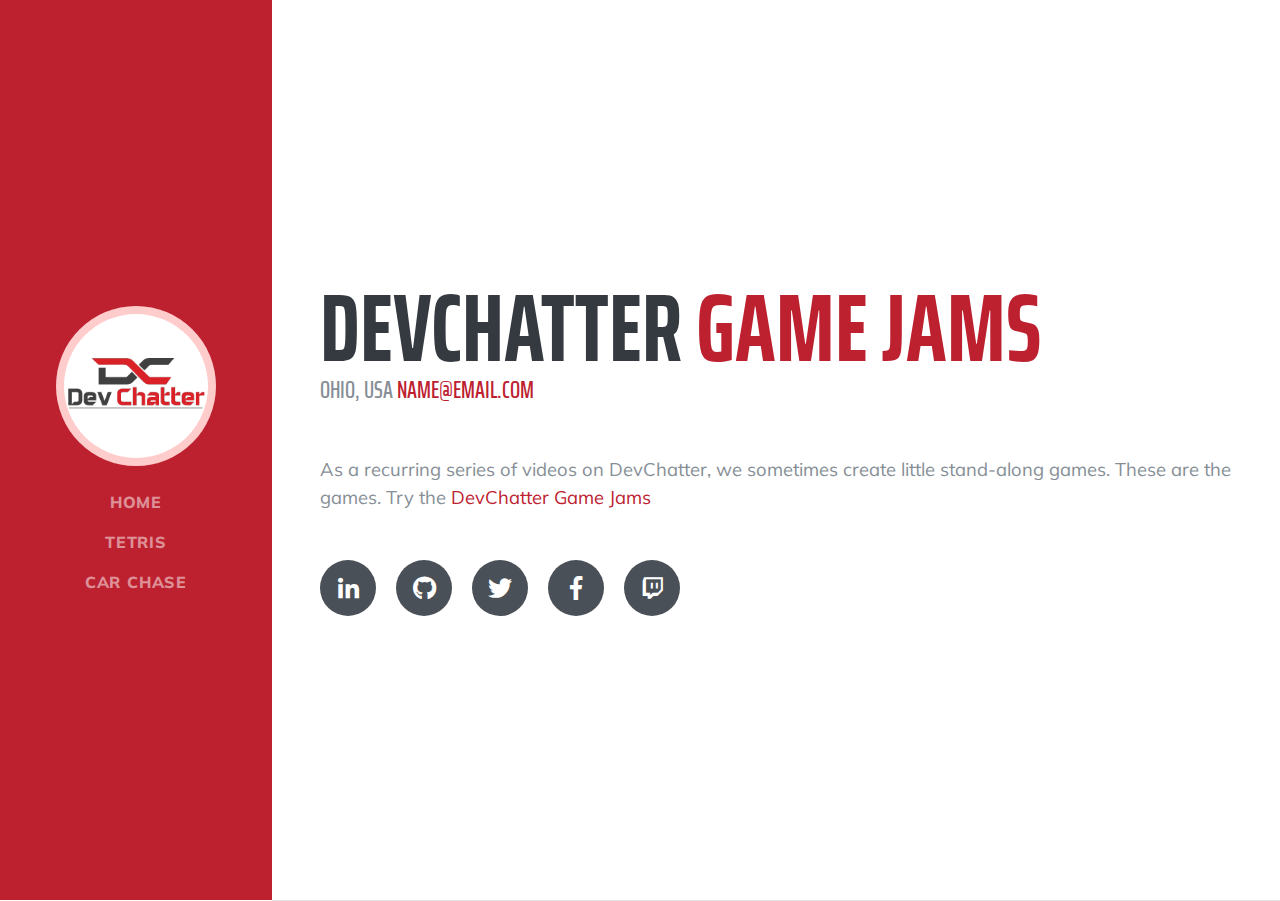
==== index.html @ b81122e3 "Added Theme" ====
<html lang="en">
<head>
    <meta charset="utf-8">
    <meta name="viewport" content="width=device-width, initial-scale=1, shrink-to-fit=no">
    <meta name="description" content="">
    <meta name="author" content="">
    <title>DevChatter - GameJams</title>
    <!-- Bootstrap core CSS -->
    <link href="startbootstrap/vendor/bootstrap/css/bootstrap.min.css" rel="stylesheet">
    <!-- Custom fonts for this template -->
    <link href="https://fonts.googleapis.com/css?family=Saira+Extra+Condensed:500,700" rel="stylesheet">
    <link href="https://fonts.googleapis.com/css?family=Muli:400,400i,800,800i" rel="stylesheet">
    <link href="startbootstrap/vendor/fontawesome-free/css/all.min.css" rel="stylesheet">
    <!-- Custom styles for this template -->
    <link href="startbootstrap/css/resume.css" rel="stylesheet">
   
    <style>
    .fa, .fab, .fal, .far, .fas {
    
        line-height: 3.5rem;
}
    </style>
</head>
<body id="page-top">
    <nav class="navbar navbar-expand-lg navbar-dark bg-primary fixed-top" id="sideNav">
        <a class="navbar-brand js-scroll-trigger" href="#page-top">
            <span class="d-block d-lg-none">Game Jams</span>
            <span class="d-none d-lg-block">
                <img class="img-fluid img-profile rounded-circle mx-auto mb-2" src="./startbootstrap/img/devchatterlogo.png" alt="">
            </span>
        </a>
        <button class="navbar-toggler" type="button" data-toggle="collapse" data-target="#navbarSupportedContent" aria-controls="navbarSupportedContent" aria-expanded="false" aria-label="Toggle navigation">
            <span class="navbar-toggler-icon"></span>
        </button>
        <div class="collapse navbar-collapse" id="navbarSupportedContent">
            <ul class="navbar-nav">

                <li class="nav-item">
                    <a class="nav-link js-scroll-trigger" href="#">Home</a>
                </li>
                <li class="nav-item">
                    <a class="nav-link js-scroll-trigger" href="tetris/index.html">Tetris</a>
                </li>
                <li class="nav-item">
                    <a class="nav-link js-scroll-trigger" href="car-chase/index.html">Car Chase</a>
                </li>
            </ul>
        </div>
    </nav>
    <div class="container-fluid p-0">
        <section class="resume-section p-3 p-lg-5 d-flex d-column" id="about">
            <div class="my-auto">
                <h1 class="mb-0">
                    DevChatter 
                    <span class="text-primary">Game Jams</span>
                </h1>
                <div class="subheading mb-5">
                    Ohio, USA
                    <a href="mailto:#">name@email.com</a>
                </div>
                <p class="lead mb-5">As a recurring series of videos on DevChatter, we sometimes create little stand-along games. These are the games.
                    Try the  <a href="https://devchatter.github.io/GameJams/">DevChatter Game Jams</a></p>
                <div class="social-icons">
                    <a href="#">
                        <i class="fab fa-linkedin-in"></i>
                    </a>
                    <a href="https://github.com/DevChatter">
                        <i class="fab fa-github"></i>
                    </a>
                    <a href="#">
                        <i class="fab fa-twitter"></i>
                    </a>
                    <a href="#">
                        <i class="fab fa-facebook-f"></i>
                    </a>
                    <a href="https://www.twitch.tv/devchatter">
                        <i class="fab fa-twitch"></i>
                    </a>
                </div>
            </div>
        </section>
        <hr class="m-0">
       
    </div>
    <!-- Bootstrap core JavaScript -->
    <script src="startbootstrap/vendor/jquery/jquery.min.js"></script>
    <script src="startbootstrap/vendor/bootstrap/js/bootstrap.bundle.min.js"></script>
    <!-- Plugin JavaScript -->
    <script src="startbootstrap/vendor/jquery-easing/jquery.easing.min.js"></script>
    <!-- Custom scripts for this template -->
    <script src="startbootstrap/js/resume.min.js"></script>
  
    </script>
    <script>
        
    </script>
</body>
</html>
---- startbootstrap/vendor/fontawesome-free/css/all.min.css ----
/*!
 * Font Awesome Free 5.3.1 by @fontawesome - https://fontawesome.com
 * License - https://fontawesome.com/license/free (Icons: CC BY 4.0, Fonts: SIL OFL 1.1, Code: MIT License)
 */
.fa,.fab,.fal,.far,.fas{-moz-osx-font-smoothing:grayscale;-webkit-font-smoothing:antialiased;display:inline-block;font-style:normal;font-variant:normal;text-rendering:auto;line-height:1}.fa-lg{font-size:1.33333em;line-height:.75em;vertical-align:-.0667em}.fa-xs{font-size:.75em}.fa-sm{font-size:.875em}.fa-1x{font-size:1em}.fa-2x{font-size:2em}.fa-3x{font-size:3em}.fa-4x{font-size:4em}.fa-5x{font-size:5em}.fa-6x{font-size:6em}.fa-7x{font-size:7em}.fa-8x{font-size:8em}.fa-9x{font-size:9em}.fa-10x{font-size:10em}.fa-fw{text-align:center;width:1.25em}.fa-ul{list-style-type:none;margin-left:2.5em;padding-left:0}.fa-ul>li{position:relative}.fa-li{left:-2em;position:absolute;text-align:center;width:2em;line-height:inherit}.fa-border{border:.08em solid #eee;border-radius:.1em;padding:.2em .25em .15em}.fa-pull-left{float:left}.fa-pull-right{float:right}.fa.fa-pull-left,.fab.fa-pull-left,.fal.fa-pull-left,.far.fa-pull-left,.fas.fa-pull-left{margin-right:.3em}.fa.fa-pull-right,.fab.fa-pull-right,.fal.fa-pull-right,.far.fa-pull-right,.fas.fa-pull-right{margin-left:.3em}.fa-spin{animation:fa-spin 2s infinite linear}.fa-pulse{animation:fa-spin 1s infinite steps(8)}@keyframes fa-spin{0%{transform:rotate(0deg)}to{transform:rotate(1turn)}}.fa-rotate-90{-ms-filter:"progid:DXImageTransform.Microsoft.BasicImage(rotation=1)";transform:rotate(90deg)}.fa-rotate-180{-ms-filter:"progid:DXImageTransform.Microsoft.BasicImage(rotation=2)";transform:rotate(180deg)}.fa-rotate-270{-ms-filter:"progid:DXImageTransform.Microsoft.BasicImage(rotation=3)";transform:rotate(270deg)}.fa-flip-horizontal{-ms-filter:"progid:DXImageTransform.Microsoft.BasicImage(rotation=0, mirror=1)";transform:scaleX(-1)}.fa-flip-vertical{transform:scaleY(-1)}.fa-flip-horizontal.fa-flip-vertical,.fa-flip-vertical{-ms-filter:"progid:DXImageTransform.Microsoft.BasicImage(rotation=2, mirror=1)"}.fa-flip-horizontal.fa-flip-vertical{transform:scale(-1)}:root .fa-flip-horizontal,:root .fa-flip-vertical,:root .fa-rotate-90,:root .fa-rotate-180,:root .fa-rotate-270{-webkit-filter:none;filter:none}.fa-stack{display:inline-block;height:2em;line-height:2em;position:relative;vertical-align:middle;width:2em}.fa-stack-1x,.fa-stack-2x{left:0;position:absolute;text-align:center;width:100%}.fa-stack-1x{line-height:inherit}.fa-stack-2x{font-size:2em}.fa-inverse{color:#fff}.fa-500px:before{content:"\f26e"}.fa-accessible-icon:before{content:"\f368"}.fa-accusoft:before{content:"\f369"}.fa-ad:before{content:"\f641"}.fa-address-book:before{content:"\f2b9"}.fa-address-card:before{content:"\f2bb"}.fa-adjust:before{content:"\f042"}.fa-adn:before{content:"\f170"}.fa-adversal:before{content:"\f36a"}.fa-affiliatetheme:before{content:"\f36b"}.fa-air-freshener:before{content:"\f5d0"}.fa-algolia:before{content:"\f36c"}.fa-align-center:before{content:"\f037"}.fa-align-justify:before{content:"\f039"}.fa-align-left:before{content:"\f036"}.fa-align-right:before{content:"\f038"}.fa-alipay:before{content:"\f642"}.fa-allergies:before{content:"\f461"}.fa-amazon:before{content:"\f270"}.fa-amazon-pay:before{content:"\f42c"}.fa-ambulance:before{content:"\f0f9"}.fa-american-sign-language-interpreting:before{content:"\f2a3"}.fa-amilia:before{content:"\f36d"}.fa-anchor:before{content:"\f13d"}.fa-android:before{content:"\f17b"}.fa-angellist:before{content:"\f209"}.fa-angle-double-down:before{content:"\f103"}.fa-angle-double-left:before{content:"\f100"}.fa-angle-double-right:before{content:"\f101"}.fa-angle-double-up:before{content:"\f102"}.fa-angle-down:before{content:"\f107"}.fa-angle-left:before{content:"\f104"}.fa-angle-right:before{content:"\f105"}.fa-angle-up:before{content:"\f106"}.fa-angry:before{content:"\f556"}.fa-angrycreative:before{content:"\f36e"}.fa-angular:before{content:"\f420"}.fa-ankh:before{content:"\f644"}.fa-app-store:before{content:"\f36f"}.fa-app-store-ios:before{content:"\f370"}.fa-apper:before{content:"\f371"}.fa-apple:before{content:"\f179"}.fa-apple-alt:before{content:"\f5d1"}.fa-apple-pay:before{content:"\f415"}.fa-archive:before{content:"\f187"}.fa-archway:before{content:"\f557"}.fa-arrow-alt-circle-down:before{content:"\f358"}.fa-arrow-alt-circle-left:before{content:"\f359"}.fa-arrow-alt-circle-right:before{content:"\f35a"}.fa-arrow-alt-circle-up:before{content:"\f35b"}.fa-arrow-circle-down:before{content:"\f0ab"}.fa-arrow-circle-left:before{content:"\f0a8"}.fa-arrow-circle-right:before{content:"\f0a9"}.fa-arrow-circle-up:before{content:"\f0aa"}.fa-arrow-down:before{content:"\f063"}.fa-arrow-left:before{content:"\f060"}.fa-arrow-right:before{content:"\f061"}.fa-arrow-up:before{content:"\f062"}.fa-arrows-alt:before{content:"\f0b2"}.fa-arrows-alt-h:before{content:"\f337"}.fa-arrows-alt-v:before{content:"\f338"}.fa-assistive-listening-systems:before{content:"\f2a2"}.fa-asterisk:before{content:"\f069"}.fa-asymmetrik:before{content:"\f372"}.fa-at:before{content:"\f1fa"}.fa-atlas:before{content:"\f558"}.fa-atom:before{content:"\f5d2"}.fa-audible:before{content:"\f373"}.fa-audio-description:before{content:"\f29e"}.fa-autoprefixer:before{content:"\f41c"}.fa-avianex:before{content:"\f374"}.fa-aviato:before{content:"\f421"}.fa-award:before{content:"\f559"}.fa-aws:before{content:"\f375"}.fa-backspace:before{content:"\f55a"}.fa-backward:before{content:"\f04a"}.fa-balance-scale:before{content:"\f24e"}.fa-ban:before{content:"\f05e"}.fa-band-aid:before{content:"\f462"}.fa-bandcamp:before{content:"\f2d5"}.fa-barcode:before{content:"\f02a"}.fa-bars:before{content:"\f0c9"}.fa-baseball-ball:before{content:"\f433"}.fa-basketball-ball:before{content:"\f434"}.fa-bath:before{content:"\f2cd"}.fa-battery-empty:before{content:"\f244"}.fa-battery-full:before{content:"\f240"}.fa-battery-half:before{content:"\f242"}.fa-battery-quarter:before{content:"\f243"}.fa-battery-three-quarters:before{content:"\f241"}.fa-bed:before{content:"\f236"}.fa-beer:before{content:"\f0fc"}.fa-behance:before{content:"\f1b4"}.fa-behance-square:before{content:"\f1b5"}.fa-bell:before{content:"\f0f3"}.fa-bell-slash:before{content:"\f1f6"}.fa-bezier-curve:before{content:"\f55b"}.fa-bible:before{content:"\f647"}.fa-bicycle:before{content:"\f206"}.fa-bimobject:before{content:"\f378"}.fa-binoculars:before{content:"\f1e5"}.fa-birthday-cake:before{content:"\f1fd"}.fa-bitbucket:before{content:"\f171"}.fa-bitcoin:before{content:"\f379"}.fa-bity:before{content:"\f37a"}.fa-black-tie:before{content:"\f27e"}.fa-blackberry:before{content:"\f37b"}.fa-blender:before{content:"\f517"}.fa-blind:before{content:"\f29d"}.fa-blogger:before{content:"\f37c"}.fa-blogger-b:before{content:"\f37d"}.fa-bluetooth:before{content:"\f293"}.fa-bluetooth-b:before{content:"\f294"}.fa-bold:before{content:"\f032"}.fa-bolt:before{content:"\f0e7"}.fa-bomb:before{content:"\f1e2"}.fa-bone:before{content:"\f5d7"}.fa-bong:before{content:"\f55c"}.fa-book:before{content:"\f02d"}.fa-book-open:before{content:"\f518"}.fa-book-reader:before{content:"\f5da"}.fa-bookmark:before{content:"\f02e"}.fa-bowling-ball:before{content:"\f436"}.fa-box:before{content:"\f466"}.fa-box-open:before{content:"\f49e"}.fa-boxes:before{content:"\f468"}.fa-braille:before{content:"\f2a1"}.fa-brain:before{content:"\f5dc"}.fa-briefcase:before{content:"\f0b1"}.fa-briefcase-medical:before{content:"\f469"}.fa-broadcast-tower:before{content:"\f519"}.fa-broom:before{content:"\f51a"}.fa-brush:before{content:"\f55d"}.fa-btc:before{content:"\f15a"}.fa-bug:before{content:"\f188"}.fa-building:before{content:"\f1ad"}.fa-bullhorn:before{content:"\f0a1"}.fa-bullseye:before{content:"\f140"}.fa-burn:before{content:"\f46a"}.fa-buromobelexperte:before{content:"\f37f"}.fa-bus:before{content:"\f207"}.fa-bus-alt:before{content:"\f55e"}.fa-business-time:before{content:"\f64a"}.fa-buysellads:before{content:"\f20d"}.fa-calculator:before{content:"\f1ec"}.fa-calendar:before{content:"\f133"}.fa-calendar-alt:before{content:"\f073"}.fa-calendar-check:before{content:"\f274"}.fa-calendar-minus:before{content:"\f272"}.fa-calendar-plus:before{content:"\f271"}.fa-calendar-times:before{content:"\f273"}.fa-camera:before{content:"\f030"}.fa-camera-retro:before{content:"\f083"}.fa-cannabis:before{content:"\f55f"}.fa-capsules:before{content:"\f46b"}.fa-car:before{content:"\f1b9"}.fa-car-alt:before{content:"\f5de"}.fa-car-battery:before{content:"\f5df"}.fa-car-crash:before{content:"\f5e1"}.fa-car-side:before{content:"\f5e4"}.fa-caret-down:before{content:"\f0d7"}.fa-caret-left:before{content:"\f0d9"}.fa-caret-right:before{content:"\f0da"}.fa-caret-square-down:before{content:"\f150"}.fa-caret-square-left:before{content:"\f191"}.fa-caret-square-right:before{content:"\f152"}.fa-caret-square-up:before{content:"\f151"}.fa-caret-up:before{content:"\f0d8"}.fa-cart-arrow-down:before{content:"\f218"}.fa-cart-plus:before{content:"\f217"}.fa-cc-amazon-pay:before{content:"\f42d"}.fa-cc-amex:before{content:"\f1f3"}.fa-cc-apple-pay:before{content:"\f416"}.fa-cc-diners-club:before{content:"\f24c"}.fa-cc-discover:before{content:"\f1f2"}.fa-cc-jcb:before{content:"\f24b"}.fa-cc-mastercard:before{content:"\f1f1"}.fa-cc-paypal:before{content:"\f1f4"}.fa-cc-stripe:before{content:"\f1f5"}.fa-cc-visa:before{content:"\f1f0"}.fa-centercode:before{content:"\f380"}.fa-certificate:before{content:"\f0a3"}.fa-chalkboard:before{content:"\f51b"}.fa-chalkboard-teacher:before{content:"\f51c"}.fa-charging-station:before{content:"\f5e7"}.fa-chart-area:before{content:"\f1fe"}.fa-chart-bar:before{content:"\f080"}.fa-chart-line:before{content:"\f201"}.fa-chart-pie:before{content:"\f200"}.fa-check:before{content:"\f00c"}.fa-check-circle:before{content:"\f058"}.fa-check-double:before{content:"\f560"}.fa-check-square:before{content:"\f14a"}.fa-chess:before{content:"\f439"}.fa-chess-bishop:before{content:"\f43a"}.fa-chess-board:before{content:"\f43c"}.fa-chess-king:before{content:"\f43f"}.fa-chess-knight:before{content:"\f441"}.fa-chess-pawn:before{content:"\f443"}.fa-chess-queen:before{content:"\f445"}.fa-chess-rook:before{content:"\f447"}.fa-chevron-circle-down:before{content:"\f13a"}.fa-chevron-circle-left:before{content:"\f137"}.fa-chevron-circle-right:before{content:"\f138"}.fa-chevron-circle-up:before{content:"\f139"}.fa-chevron-down:before{content:"\f078"}.fa-chevron-left:before{content:"\f053"}.fa-chevron-right:before{content:"\f054"}.fa-chevron-up:before{content:"\f077"}.fa-child:before{content:"\f1ae"}.fa-chrome:before{content:"\f268"}.fa-church:before{content:"\f51d"}.fa-circle:before{content:"\f111"}.fa-circle-notch:before{content:"\f1ce"}.fa-city:before{content:"\f64f"}.fa-clipboard:before{content:"\f328"}.fa-clipboard-check:before{content:"\f46c"}.fa-clipboard-list:before{content:"\f46d"}.fa-clock:before{content:"\f017"}.fa-clone:before{content:"\f24d"}.fa-closed-captioning:before{content:"\f20a"}.fa-cloud:before{content:"\f0c2"}.fa-cloud-download-alt:before{content:"\f381"}.fa-cloud-upload-alt:before{content:"\f382"}.fa-cloudscale:before{content:"\f383"}.fa-cloudsmith:before{content:"\f384"}.fa-cloudversify:before{content:"\f385"}.fa-cocktail:before{content:"\f561"}.fa-code:before{content:"\f121"}.fa-code-branch:before{content:"\f126"}.fa-codepen:before{content:"\f1cb"}.fa-codiepie:before{content:"\f284"}.fa-coffee:before{content:"\f0f4"}.fa-cog:before{content:"\f013"}.fa-cogs:before{content:"\f085"}.fa-coins:before{content:"\f51e"}.fa-columns:before{content:"\f0db"}.fa-comment:before{content:"\f075"}.fa-comment-alt:before{content:"\f27a"}.fa-comment-dollar:before{content:"\f651"}.fa-comment-dots:before{content:"\f4ad"}.fa-comment-slash:before{content:"\f4b3"}.fa-comments:before{content:"\f086"}.fa-comments-dollar:before{content:"\f653"}.fa-compact-disc:before{content:"\f51f"}.fa-compass:before{content:"\f14e"}.fa-compress:before{content:"\f066"}.fa-concierge-bell:before{content:"\f562"}.fa-connectdevelop:before{content:"\f20e"}.fa-contao:before{content:"\f26d"}.fa-cookie:before{content:"\f563"}.fa-cookie-bite:before{content:"\f564"}.fa-copy:before{content:"\f0c5"}.fa-copyright:before{content:"\f1f9"}.fa-couch:before{content:"\f4b8"}.fa-cpanel:before{content:"\f388"}.fa-creative-commons:before{content:"\f25e"}.fa-creative-commons-by:before{content:"\f4e7"}.fa-creative-commons-nc:before{content:"\f4e8"}.fa-creative-commons-nc-eu:before{content:"\f4e9"}.fa-creative-commons-nc-jp:before{content:"\f4ea"}.fa-creative-commons-nd:before{content:"\f4eb"}.fa-creative-commons-pd:before{content:"\f4ec"}.fa-creative-commons-pd-alt:before{content:"\f4ed"}.fa-creative-commons-remix:before{content:"\f4ee"}.fa-creative-commons-sa:before{content:"\f4ef"}.fa-creative-commons-sampling:before{content:"\f4f0"}.fa-creative-commons-sampling-plus:before{content:"\f4f1"}.fa-creative-commons-share:before{content:"\f4f2"}.fa-credit-card:before{content:"\f09d"}.fa-crop:before{content:"\f125"}.fa-crop-alt:before{content:"\f565"}.fa-cross:before{content:"\f654"}.fa-crosshairs:before{content:"\f05b"}.fa-crow:before{content:"\f520"}.fa-crown:before{content:"\f521"}.fa-css3:before{content:"\f13c"}.fa-css3-alt:before{content:"\f38b"}.fa-cube:before{content:"\f1b2"}.fa-cubes:before{content:"\f1b3"}.fa-cut:before{content:"\f0c4"}.fa-cuttlefish:before{content:"\f38c"}.fa-d-and-d:before{content:"\f38d"}.fa-dashcube:before{content:"\f210"}.fa-database:before{content:"\f1c0"}.fa-deaf:before{content:"\f2a4"}.fa-delicious:before{content:"\f1a5"}.fa-deploydog:before{content:"\f38e"}.fa-deskpro:before{content:"\f38f"}.fa-desktop:before{content:"\f108"}.fa-deviantart:before{content:"\f1bd"}.fa-dharmachakra:before{content:"\f655"}.fa-diagnoses:before{content:"\f470"}.fa-dice:before{content:"\f522"}.fa-dice-five:before{content:"\f523"}.fa-dice-four:before{content:"\f524"}.fa-dice-one:before{content:"\f525"}.fa-dice-six:before{content:"\f526"}.fa-dice-three:before{content:"\f527"}.fa-dice-two:before{content:"\f528"}.fa-digg:before{content:"\f1a6"}.fa-digital-ocean:before{content:"\f391"}.fa-digital-tachograph:before{content:"\f566"}.fa-directions:before{content:"\f5eb"}.fa-discord:before{content:"\f392"}.fa-discourse:before{content:"\f393"}.fa-divide:before{content:"\f529"}.fa-dizzy:before{content:"\f567"}.fa-dna:before{content:"\f471"}.fa-dochub:before{content:"\f394"}.fa-docker:before{content:"\f395"}.fa-dollar-sign:before{content:"\f155"}.fa-dolly:before{content:"\f472"}.fa-dolly-flatbed:before{content:"\f474"}.fa-donate:before{content:"\f4b9"}.fa-door-closed:before{content:"\f52a"}.fa-door-open:before{content:"\f52b"}.fa-dot-circle:before{content:"\f192"}.fa-dove:before{content:"\f4ba"}.fa-download:before{content:"\f019"}.fa-draft2digital:before{content:"\f396"}.fa-drafting-compass:before{content:"\f568"}.fa-draw-polygon:before{content:"\f5ee"}.fa-dribbble:before{content:"\f17d"}.fa-dribbble-square:before{content:"\f397"}.fa-dropbox:before{content:"\f16b"}.fa-drum:before{content:"\f569"}.fa-drum-steelpan:before{content:"\f56a"}.fa-drupal:before{content:"\f1a9"}.fa-dumbbell:before{content:"\f44b"}.fa-dyalog:before{content:"\f399"}.fa-earlybirds:before{content:"\f39a"}.fa-ebay:before{content:"\f4f4"}.fa-edge:before{content:"\f282"}.fa-edit:before{content:"\f044"}.fa-eject:before{content:"\f052"}.fa-elementor:before{content:"\f430"}.fa-ellipsis-h:before{content:"\f141"}.fa-ellipsis-v:before{content:"\f142"}.fa-ello:before{content:"\f5f1"}.fa-ember:before{content:"\f423"}.fa-empire:before{content:"\f1d1"}.fa-envelope:before{content:"\f0e0"}.fa-envelope-open:before{content:"\f2b6"}.fa-envelope-open-text:before{content:"\f658"}.fa-envelope-square:before{content:"\f199"}.fa-envira:before{content:"\f299"}.fa-equals:before{content:"\f52c"}.fa-eraser:before{content:"\f12d"}.fa-erlang:before{content:"\f39d"}.fa-ethereum:before{content:"\f42e"}.fa-etsy:before{content:"\f2d7"}.fa-euro-sign:before{content:"\f153"}.fa-exchange-alt:before{content:"\f362"}.fa-exclamation:before{content:"\f12a"}.fa-exclamation-circle:before{content:"\f06a"}.fa-exclamation-triangle:before{content:"\f071"}.fa-expand:before{content:"\f065"}.fa-expand-arrows-alt:before{content:"\f31e"}.fa-expeditedssl:before{content:"\f23e"}.fa-external-link-alt:before{content:"\f35d"}.fa-external-link-square-alt:before{content:"\f360"}.fa-eye:before{content:"\f06e"}.fa-eye-dropper:before{content:"\f1fb"}.fa-eye-slash:before{content:"\f070"}.fa-facebook:before{content:"\f09a"}.fa-facebook-f:before{content:"\f39e"}.fa-facebook-messenger:before{content:"\f39f"}.fa-facebook-square:before{content:"\f082"}.fa-fast-backward:before{content:"\f049"}.fa-fast-forward:before{content:"\f050"}.fa-fax:before{content:"\f1ac"}.fa-feather:before{content:"\f52d"}.fa-feather-alt:before{content:"\f56b"}.fa-female:before{content:"\f182"}.fa-fighter-jet:before{content:"\f0fb"}.fa-file:before{content:"\f15b"}.fa-file-alt:before{content:"\f15c"}.fa-file-archive:before{content:"\f1c6"}.fa-file-audio:before{content:"\f1c7"}.fa-file-code:before{content:"\f1c9"}.fa-file-contract:before{content:"\f56c"}.fa-file-download:before{content:"\f56d"}.fa-file-excel:before{content:"\f1c3"}.fa-file-export:before{content:"\f56e"}.fa-file-image:before{content:"\f1c5"}.fa-file-import:before{content:"\f56f"}.fa-file-invoice:before{content:"\f570"}.fa-file-invoice-dollar:before{content:"\f571"}.fa-file-medical:before{content:"\f477"}.fa-file-medical-alt:before{content:"\f478"}.fa-file-pdf:before{content:"\f1c1"}.fa-file-powerpoint:before{content:"\f1c4"}.fa-file-prescription:before{content:"\f572"}.fa-file-signature:before{content:"\f573"}.fa-file-upload:before{content:"\f574"}.fa-file-video:before{content:"\f1c8"}.fa-file-word:before{content:"\f1c2"}.fa-fill:before{content:"\f575"}.fa-fill-drip:before{content:"\f576"}.fa-film:before{content:"\f008"}.fa-filter:before{content:"\f0b0"}.fa-fingerprint:before{content:"\f577"}.fa-fire:before{content:"\f06d"}.fa-fire-extinguisher:before{content:"\f134"}.fa-firefox:before{content:"\f269"}.fa-first-aid:before{content:"\f479"}.fa-first-order:before{content:"\f2b0"}.fa-first-order-alt:before{content:"\f50a"}.fa-firstdraft:before{content:"\f3a1"}.fa-fish:before{content:"\f578"}.fa-flag:before{content:"\f024"}.fa-flag-checkered:before{content:"\f11e"}.fa-flask:before{content:"\f0c3"}.fa-flickr:before{content:"\f16e"}.fa-flipboard:before{content:"\f44d"}.fa-flushed:before{content:"\f579"}.fa-fly:before{content:"\f417"}.fa-folder:before{content:"\f07b"}.fa-folder-minus:before{content:"\f65d"}.fa-folder-open:before{content:"\f07c"}.fa-folder-plus:before{content:"\f65e"}.fa-font:before{content:"\f031"}.fa-font-awesome:before{content:"\f2b4"}.fa-font-awesome-alt:before{content:"\f35c"}.fa-font-awesome-flag:before{content:"\f425"}.fa-font-awesome-logo-full:before{content:"\f4e6"}.fa-fonticons:before{content:"\f280"}.fa-fonticons-fi:before{content:"\f3a2"}.fa-football-ball:before{content:"\f44e"}.fa-fort-awesome:before{content:"\f286"}.fa-fort-awesome-alt:before{content:"\f3a3"}.fa-forumbee:before{content:"\f211"}.fa-forward:before{content:"\f04e"}.fa-foursquare:before{content:"\f180"}.fa-free-code-camp:before{content:"\f2c5"}.fa-freebsd:before{content:"\f3a4"}.fa-frog:before{content:"\f52e"}.fa-frown:before{content:"\f119"}.fa-frown-open:before{content:"\f57a"}.fa-fulcrum:before{content:"\f50b"}.fa-funnel-dollar:before{content:"\f662"}.fa-futbol:before{content:"\f1e3"}.fa-galactic-republic:before{content:"\f50c"}.fa-galactic-senate:before{content:"\f50d"}.fa-gamepad:before{content:"\f11b"}.fa-gas-pump:before{content:"\f52f"}.fa-gavel:before{content:"\f0e3"}.fa-gem:before{content:"\f3a5"}.fa-genderless:before{content:"\f22d"}.fa-get-pocket:before{content:"\f265"}.fa-gg:before{content:"\f260"}.fa-gg-circle:before{content:"\f261"}.fa-gift:before{content:"\f06b"}.fa-git:before{content:"\f1d3"}.fa-git-square:before{content:"\f1d2"}.fa-github:before{content:"\f09b"}.fa-github-alt:before{content:"\f113"}.fa-github-square:before{content:"\f092"}.fa-gitkraken:before{content:"\f3a6"}.fa-gitlab:before{content:"\f296"}.fa-gitter:before{content:"\f426"}.fa-glass-martini:before{content:"\f000"}.fa-glass-martini-alt:before{content:"\f57b"}.fa-glasses:before{content:"\f530"}.fa-glide:before{content:"\f2a5"}.fa-glide-g:before{content:"\f2a6"}.fa-globe:before{content:"\f0ac"}.fa-globe-africa:before{content:"\f57c"}.fa-globe-americas:before{content:"\f57d"}.fa-globe-asia:before{content:"\f57e"}.fa-gofore:before{content:"\f3a7"}.fa-golf-ball:before{content:"\f450"}.fa-goodreads:before{content:"\f3a8"}.fa-goodreads-g:before{content:"\f3a9"}.fa-google:before{content:"\f1a0"}.fa-google-drive:before{content:"\f3aa"}.fa-google-play:before{content:"\f3ab"}.fa-google-plus:before{content:"\f2b3"}.fa-google-plus-g:before{content:"\f0d5"}.fa-google-plus-square:before{content:"\f0d4"}.fa-google-wallet:before{content:"\f1ee"}.fa-gopuram:before{content:"\f664"}.fa-graduation-cap:before{content:"\f19d"}.fa-gratipay:before{content:"\f184"}.fa-grav:before{content:"\f2d6"}.fa-greater-than:before{content:"\f531"}.fa-greater-than-equal:before{content:"\f532"}.fa-grimace:before{content:"\f57f"}.fa-grin:before{content:"\f580"}.fa-grin-alt:before{content:"\f581"}.fa-grin-beam:before{content:"\f582"}.fa-grin-beam-sweat:before{content:"\f583"}.fa-grin-hearts:before{content:"\f584"}.fa-grin-squint:before{content:"\f585"}.fa-grin-squint-tears:before{content:"\f586"}.fa-grin-stars:before{content:"\f587"}.fa-grin-tears:before{content:"\f588"}.fa-grin-tongue:before{content:"\f589"}.fa-grin-tongue-squint:before{content:"\f58a"}.fa-grin-tongue-wink:before{content:"\f58b"}.fa-grin-wink:before{content:"\f58c"}.fa-grip-horizontal:before{content:"\f58d"}.fa-grip-vertical:before{content:"\f58e"}.fa-gripfire:before{content:"\f3ac"}.fa-grunt:before{content:"\f3ad"}.fa-gulp:before{content:"\f3ae"}.fa-h-square:before{content:"\f0fd"}.fa-hacker-news:before{content:"\f1d4"}.fa-hacker-news-square:before{content:"\f3af"}.fa-hackerrank:before{content:"\f5f7"}.fa-hamsa:before{content:"\f665"}.fa-hand-holding:before{content:"\f4bd"}.fa-hand-holding-heart:before{content:"\f4be"}.fa-hand-holding-usd:before{content:"\f4c0"}.fa-hand-lizard:before{content:"\f258"}.fa-hand-paper:before{content:"\f256"}.fa-hand-peace:before{content:"\f25b"}.fa-hand-point-down:before{content:"\f0a7"}.fa-hand-point-left:before{content:"\f0a5"}.fa-hand-point-right:before{content:"\f0a4"}.fa-hand-point-up:before{content:"\f0a6"}.fa-hand-pointer:before{content:"\f25a"}.fa-hand-rock:before{content:"\f255"}.fa-hand-scissors:before{content:"\f257"}.fa-hand-spock:before{content:"\f259"}.fa-hands:before{content:"\f4c2"}.fa-hands-helping:before{content:"\f4c4"}.fa-handshake:before{content:"\f2b5"}.fa-hashtag:before{content:"\f292"}.fa-haykal:before{content:"\f666"}.fa-hdd:before{content:"\f0a0"}.fa-heading:before{content:"\f1dc"}.fa-headphones:before{content:"\f025"}.fa-headphones-alt:before{content:"\f58f"}.fa-headset:before{content:"\f590"}.fa-heart:before{content:"\f004"}.fa-heartbeat:before{content:"\f21e"}.fa-helicopter:before{content:"\f533"}.fa-highlighter:before{content:"\f591"}.fa-hips:before{content:"\f452"}.fa-hire-a-helper:before{content:"\f3b0"}.fa-history:before{content:"\f1da"}.fa-hockey-puck:before{content:"\f453"}.fa-home:before{content:"\f015"}.fa-hooli:before{content:"\f427"}.fa-hornbill:before{content:"\f592"}.fa-hospital:before{content:"\f0f8"}.fa-hospital-alt:before{content:"\f47d"}.fa-hospital-symbol:before{content:"\f47e"}.fa-hot-tub:before{content:"\f593"}.fa-hotel:before{content:"\f594"}.fa-hotjar:before{content:"\f3b1"}.fa-hourglass:before{content:"\f254"}.fa-hourglass-end:before{content:"\f253"}.fa-hourglass-half:before{content:"\f252"}.fa-hourglass-start:before{content:"\f251"}.fa-houzz:before{content:"\f27c"}.fa-html5:before{content:"\f13b"}.fa-hubspot:before{content:"\f3b2"}.fa-i-cursor:before{content:"\f246"}.fa-id-badge:before{content:"\f2c1"}.fa-id-card:before{content:"\f2c2"}.fa-id-card-alt:before{content:"\f47f"}.fa-image:before{content:"\f03e"}.fa-images:before{content:"\f302"}.fa-imdb:before{content:"\f2d8"}.fa-inbox:before{content:"\f01c"}.fa-indent:before{content:"\f03c"}.fa-industry:before{content:"\f275"}.fa-infinity:before{content:"\f534"}.fa-info:before{content:"\f129"}.fa-info-circle:before{content:"\f05a"}.fa-instagram:before{content:"\f16d"}.fa-internet-explorer:before{content:"\f26b"}.fa-ioxhost:before{content:"\f208"}.fa-italic:before{content:"\f033"}.fa-itunes:before{content:"\f3b4"}.fa-itunes-note:before{content:"\f3b5"}.fa-java:before{content:"\f4e4"}.fa-jedi:before{content:"\f669"}.fa-jedi-order:before{content:"\f50e"}.fa-jenkins:before{content:"\f3b6"}.fa-joget:before{content:"\f3b7"}.fa-joint:before{content:"\f595"}.fa-joomla:before{content:"\f1aa"}.fa-journal-whills:before{content:"\f66a"}.fa-js:before{content:"\f3b8"}.fa-js-square:before{content:"\f3b9"}.fa-jsfiddle:before{content:"\f1cc"}.fa-kaaba:before{content:"\f66b"}.fa-kaggle:before{content:"\f5fa"}.fa-key:before{content:"\f084"}.fa-keybase:before{content:"\f4f5"}.fa-keyboard:before{content:"\f11c"}.fa-keycdn:before{content:"\f3ba"}.fa-khanda:before{content:"\f66d"}.fa-kickstarter:before{content:"\f3bb"}.fa-kickstarter-k:before{content:"\f3bc"}.fa-kiss:before{content:"\f596"}.fa-kiss-beam:before{content:"\f597"}.fa-kiss-wink-heart:before{content:"\f598"}.fa-kiwi-bird:before{content:"\f535"}.fa-korvue:before{content:"\f42f"}.fa-landmark:before{content:"\f66f"}.fa-language:before{content:"\f1ab"}.fa-laptop:before{content:"\f109"}.fa-laptop-code:before{content:"\f5fc"}.fa-laravel:before{content:"\f3bd"}.fa-lastfm:before{content:"\f202"}.fa-lastfm-square:before{content:"\f203"}.fa-laugh:before{content:"\f599"}.fa-laugh-beam:before{content:"\f59a"}.fa-laugh-squint:before{content:"\f59b"}.fa-laugh-wink:before{content:"\f59c"}.fa-layer-group:before{content:"\f5fd"}.fa-leaf:before{content:"\f06c"}.fa-leanpub:before{content:"\f212"}.fa-lemon:before{content:"\f094"}.fa-less:before{content:"\f41d"}.fa-less-than:before{content:"\f536"}.fa-less-than-equal:before{content:"\f537"}.fa-level-down-alt:before{content:"\f3be"}.fa-level-up-alt:before{content:"\f3bf"}.fa-life-ring:before{content:"\f1cd"}.fa-lightbulb:before{content:"\f0eb"}.fa-line:before{content:"\f3c0"}.fa-link:before{content:"\f0c1"}.fa-linkedin:before{content:"\f08c"}.fa-linkedin-in:before{content:"\f0e1"}.fa-linode:before{content:"\f2b8"}.fa-linux:before{content:"\f17c"}.fa-lira-sign:before{content:"\f195"}.fa-list:before{content:"\f03a"}.fa-list-alt:before{content:"\f022"}.fa-list-ol:before{content:"\f0cb"}.fa-list-ul:before{content:"\f0ca"}.fa-location-arrow:before{content:"\f124"}.fa-lock:before{content:"\f023"}.fa-lock-open:before{content:"\f3c1"}.fa-long-arrow-alt-down:before{content:"\f309"}.fa-long-arrow-alt-left:before{content:"\f30a"}.fa-long-arrow-alt-right:before{content:"\f30b"}.fa-long-arrow-alt-up:before{content:"\f30c"}.fa-low-vision:before{content:"\f2a8"}.fa-luggage-cart:before{content:"\f59d"}.fa-lyft:before{content:"\f3c3"}.fa-magento:before{content:"\f3c4"}.fa-magic:before{content:"\f0d0"}.fa-magnet:before{content:"\f076"}.fa-mail-bulk:before{content:"\f674"}.fa-mailchimp:before{content:"\f59e"}.fa-male:before{content:"\f183"}.fa-mandalorian:before{content:"\f50f"}.fa-map:before{content:"\f279"}.fa-map-marked:before{content:"\f59f"}.fa-map-marked-alt:before{content:"\f5a0"}.fa-map-marker:before{content:"\f041"}.fa-map-marker-alt:before{content:"\f3c5"}.fa-map-pin:before{content:"\f276"}.fa-map-signs:before{content:"\f277"}.fa-markdown:before{content:"\f60f"}.fa-marker:before{content:"\f5a1"}.fa-mars:before{content:"\f222"}.fa-mars-double:before{content:"\f227"}.fa-mars-stroke:before{content:"\f229"}.fa-mars-stroke-h:before{content:"\f22b"}.fa-mars-stroke-v:before{content:"\f22a"}.fa-mastodon:before{content:"\f4f6"}.fa-maxcdn:before{content:"\f136"}.fa-medal:before{content:"\f5a2"}.fa-medapps:before{content:"\f3c6"}.fa-medium:before{content:"\f23a"}.fa-medium-m:before{content:"\f3c7"}.fa-medkit:before{content:"\f0fa"}.fa-medrt:before{content:"\f3c8"}.fa-meetup:before{content:"\f2e0"}.fa-megaport:before{content:"\f5a3"}.fa-meh:before{content:"\f11a"}.fa-meh-blank:before{content:"\f5a4"}.fa-meh-rolling-eyes:before{content:"\f5a5"}.fa-memory:before{content:"\f538"}.fa-menorah:before{content:"\f676"}.fa-mercury:before{content:"\f223"}.fa-microchip:before{content:"\f2db"}.fa-microphone:before{content:"\f130"}.fa-microphone-alt:before{content:"\f3c9"}.fa-microphone-alt-slash:before{content:"\f539"}.fa-microphone-slash:before{content:"\f131"}.fa-microscope:before{content:"\f610"}.fa-microsoft:before{content:"\f3ca"}.fa-minus:before{content:"\f068"}.fa-minus-circle:before{content:"\f056"}.fa-minus-square:before{content:"\f146"}.fa-mix:before{content:"\f3cb"}.fa-mixcloud:before{content:"\f289"}.fa-mizuni:before{content:"\f3cc"}.fa-mobile:before{content:"\f10b"}.fa-mobile-alt:before{content:"\f3cd"}.fa-modx:before{content:"\f285"}.fa-monero:before{content:"\f3d0"}.fa-money-bill:before{content:"\f0d6"}.fa-money-bill-alt:before{content:"\f3d1"}.fa-money-bill-wave:before{content:"\f53a"}.fa-money-bill-wave-alt:before{content:"\f53b"}.fa-money-check:before{content:"\f53c"}.fa-money-check-alt:before{content:"\f53d"}.fa-monument:before{content:"\f5a6"}.fa-moon:before{content:"\f186"}.fa-mortar-pestle:before{content:"\f5a7"}.fa-mosque:before{content:"\f678"}.fa-motorcycle:before{content:"\f21c"}.fa-mouse-pointer:before{content:"\f245"}.fa-music:before{content:"\f001"}.fa-napster:before{content:"\f3d2"}.fa-neos:before{content:"\f612"}.fa-neuter:before{content:"\f22c"}.fa-newspaper:before{content:"\f1ea"}.fa-nimblr:before{content:"\f5a8"}.fa-nintendo-switch:before{content:"\f418"}.fa-node:before{content:"\f419"}.fa-node-js:before{content:"\f3d3"}.fa-not-equal:before{content:"\f53e"}.fa-notes-medical:before{content:"\f481"}.fa-npm:before{content:"\f3d4"}.fa-ns8:before{content:"\f3d5"}.fa-nutritionix:before{content:"\f3d6"}.fa-object-group:before{content:"\f247"}.fa-object-ungroup:before{content:"\f248"}.fa-odnoklassniki:before{content:"\f263"}.fa-odnoklassniki-square:before{content:"\f264"}.fa-oil-can:before{content:"\f613"}.fa-old-republic:before{content:"\f510"}.fa-om:before{content:"\f679"}.fa-opencart:before{content:"\f23d"}.fa-openid:before{content:"\f19b"}.fa-opera:before{content:"\f26a"}.fa-optin-monster:before{content:"\f23c"}.fa-osi:before{content:"\f41a"}.fa-outdent:before{content:"\f03b"}.fa-page4:before{content:"\f3d7"}.fa-pagelines:before{content:"\f18c"}.fa-paint-brush:before{content:"\f1fc"}.fa-paint-roller:before{content:"\f5aa"}.fa-palette:before{content:"\f53f"}.fa-palfed:before{content:"\f3d8"}.fa-pallet:before{content:"\f482"}.fa-paper-plane:before{content:"\f1d8"}.fa-paperclip:before{content:"\f0c6"}.fa-parachute-box:before{content:"\f4cd"}.fa-paragraph:before{content:"\f1dd"}.fa-parking:before{content:"\f540"}.fa-passport:before{content:"\f5ab"}.fa-pastafarianism:before{content:"\f67b"}.fa-paste:before{content:"\f0ea"}.fa-patreon:before{content:"\f3d9"}.fa-pause:before{content:"\f04c"}.fa-pause-circle:before{content:"\f28b"}.fa-paw:before{content:"\f1b0"}.fa-paypal:before{content:"\f1ed"}.fa-peace:before{content:"\f67c"}.fa-pen:before{content:"\f304"}.fa-pen-alt:before{content:"\f305"}.fa-pen-fancy:before{content:"\f5ac"}.fa-pen-nib:before{content:"\f5ad"}.fa-pen-square:before{content:"\f14b"}.fa-pencil-alt:before{content:"\f303"}.fa-pencil-ruler:before{content:"\f5ae"}.fa-people-carry:before{content:"\f4ce"}.fa-percent:before{content:"\f295"}.fa-percentage:before{content:"\f541"}.fa-periscope:before{content:"\f3da"}.fa-phabricator:before{content:"\f3db"}.fa-phoenix-framework:before{content:"\f3dc"}.fa-phoenix-squadron:before{content:"\f511"}.fa-phone:before{content:"\f095"}.fa-phone-slash:before{content:"\f3dd"}.fa-phone-square:before{content:"\f098"}.fa-phone-volume:before{content:"\f2a0"}.fa-php:before{content:"\f457"}.fa-pied-piper:before{content:"\f2ae"}.fa-pied-piper-alt:before{content:"\f1a8"}.fa-pied-piper-hat:before{content:"\f4e5"}.fa-pied-piper-pp:before{content:"\f1a7"}.fa-piggy-bank:before{content:"\f4d3"}.fa-pills:before{content:"\f484"}.fa-pinterest:before{content:"\f0d2"}.fa-pinterest-p:before{content:"\f231"}.fa-pinterest-square:before{content:"\f0d3"}.fa-place-of-worship:before{content:"\f67f"}.fa-plane:before{content:"\f072"}.fa-plane-arrival:before{content:"\f5af"}.fa-plane-departure:before{content:"\f5b0"}.fa-play:before{content:"\f04b"}.fa-play-circle:before{content:"\f144"}.fa-playstation:before{content:"\f3df"}.fa-plug:before{content:"\f1e6"}.fa-plus:before{content:"\f067"}.fa-plus-circle:before{content:"\f055"}.fa-plus-square:before{content:"\f0fe"}.fa-podcast:before{content:"\f2ce"}.fa-poll:before{content:"\f681"}.fa-poll-h:before{content:"\f682"}.fa-poo:before{content:"\f2fe"}.fa-poop:before{content:"\f619"}.fa-portrait:before{content:"\f3e0"}.fa-pound-sign:before{content:"\f154"}.fa-power-off:before{content:"\f011"}.fa-pray:before{content:"\f683"}.fa-praying-hands:before{content:"\f684"}.fa-prescription:before{content:"\f5b1"}.fa-prescription-bottle:before{content:"\f485"}.fa-prescription-bottle-alt:before{content:"\f486"}.fa-print:before{content:"\f02f"}.fa-procedures:before{content:"\f487"}.fa-product-hunt:before{content:"\f288"}.fa-project-diagram:before{content:"\f542"}.fa-pushed:before{content:"\f3e1"}.fa-puzzle-piece:before{content:"\f12e"}.fa-python:before{content:"\f3e2"}.fa-qq:before{content:"\f1d6"}.fa-qrcode:before{content:"\f029"}.fa-question:before{content:"\f128"}.fa-question-circle:before{content:"\f059"}.fa-quidditch:before{content:"\f458"}.fa-quinscape:before{content:"\f459"}.fa-quora:before{content:"\f2c4"}.fa-quote-left:before{content:"\f10d"}.fa-quote-right:before{content:"\f10e"}.fa-quran:before{content:"\f687"}.fa-r-project:before{content:"\f4f7"}.fa-random:before{content:"\f074"}.fa-ravelry:before{content:"\f2d9"}.fa-react:before{content:"\f41b"}.fa-readme:before{content:"\f4d5"}.fa-rebel:before{content:"\f1d0"}.fa-receipt:before{content:"\f543"}.fa-recycle:before{content:"\f1b8"}.fa-red-river:before{content:"\f3e3"}.fa-reddit:before{content:"\f1a1"}.fa-reddit-alien:before{content:"\f281"}.fa-reddit-square:before{content:"\f1a2"}.fa-redo:before{content:"\f01e"}.fa-redo-alt:before{content:"\f2f9"}.fa-registered:before{content:"\f25d"}.fa-rendact:before{content:"\f3e4"}.fa-renren:before{content:"\f18b"}.fa-reply:before{content:"\f3e5"}.fa-reply-all:before{content:"\f122"}.fa-replyd:before{content:"\f3e6"}.fa-researchgate:before{content:"\f4f8"}.fa-resolving:before{content:"\f3e7"}.fa-retweet:before{content:"\f079"}.fa-rev:before{content:"\f5b2"}.fa-ribbon:before{content:"\f4d6"}.fa-road:before{content:"\f018"}.fa-robot:before{content:"\f544"}.fa-rocket:before{content:"\f135"}.fa-rocketchat:before{content:"\f3e8"}.fa-rockrms:before{content:"\f3e9"}.fa-route:before{content:"\f4d7"}.fa-rss:before{content:"\f09e"}.fa-rss-square:before{content:"\f143"}.fa-ruble-sign:before{content:"\f158"}.fa-ruler:before{content:"\f545"}.fa-ruler-combined:before{content:"\f546"}.fa-ruler-horizontal:before{content:"\f547"}.fa-ruler-vertical:before{content:"\f548"}.fa-rupee-sign:before{content:"\f156"}.fa-sad-cry:before{content:"\f5b3"}.fa-sad-tear:before{content:"\f5b4"}.fa-safari:before{content:"\f267"}.fa-sass:before{content:"\f41e"}.fa-save:before{content:"\f0c7"}.fa-schlix:before{content:"\f3ea"}.fa-school:before{content:"\f549"}.fa-screwdriver:before{content:"\f54a"}.fa-scribd:before{content:"\f28a"}.fa-search:before{content:"\f002"}.fa-search-dollar:before{content:"\f688"}.fa-search-location:before{content:"\f689"}.fa-search-minus:before{content:"\f010"}.fa-search-plus:before{content:"\f00e"}.fa-searchengin:before{content:"\f3eb"}.fa-seedling:before{content:"\f4d8"}.fa-sellcast:before{content:"\f2da"}.fa-sellsy:before{content:"\f213"}.fa-server:before{content:"\f233"}.fa-servicestack:before{content:"\f3ec"}.fa-shapes:before{content:"\f61f"}.fa-share:before{content:"\f064"}.fa-share-alt:before{content:"\f1e0"}.fa-share-alt-square:before{content:"\f1e1"}.fa-share-square:before{content:"\f14d"}.fa-shekel-sign:before{content:"\f20b"}.fa-shield-alt:before{content:"\f3ed"}.fa-ship:before{content:"\f21a"}.fa-shipping-fast:before{content:"\f48b"}.fa-shirtsinbulk:before{content:"\f214"}.fa-shoe-prints:before{content:"\f54b"}.fa-shopping-bag:before{content:"\f290"}.fa-shopping-basket:before{content:"\f291"}.fa-shopping-cart:before{content:"\f07a"}.fa-shopware:before{content:"\f5b5"}.fa-shower:before{content:"\f2cc"}.fa-shuttle-van:before{content:"\f5b6"}.fa-sign:before{content:"\f4d9"}.fa-sign-in-alt:before{content:"\f2f6"}.fa-sign-language:before{content:"\f2a7"}.fa-sign-out-alt:before{content:"\f2f5"}.fa-signal:before{content:"\f012"}.fa-signature:before{content:"\f5b7"}.fa-simplybuilt:before{content:"\f215"}.fa-sistrix:before{content:"\f3ee"}.fa-sitemap:before{content:"\f0e8"}.fa-sith:before{content:"\f512"}.fa-skull:before{content:"\f54c"}.fa-skyatlas:before{content:"\f216"}.fa-skype:before{content:"\f17e"}.fa-slack:before{content:"\f198"}.fa-slack-hash:before{content:"\f3ef"}.fa-sliders-h:before{content:"\f1de"}.fa-slideshare:before{content:"\f1e7"}.fa-smile:before{content:"\f118"}.fa-smile-beam:before{content:"\f5b8"}.fa-smile-wink:before{content:"\f4da"}.fa-smoking:before{content:"\f48d"}.fa-smoking-ban:before{content:"\f54d"}.fa-snapchat:before{content:"\f2ab"}.fa-snapchat-ghost:before{content:"\f2ac"}.fa-snapchat-square:before{content:"\f2ad"}.fa-snowflake:before{content:"\f2dc"}.fa-socks:before{content:"\f696"}.fa-solar-panel:before{content:"\f5ba"}.fa-sort:before{content:"\f0dc"}.fa-sort-alpha-down:before{content:"\f15d"}.fa-sort-alpha-up:before{content:"\f15e"}.fa-sort-amount-down:before{content:"\f160"}.fa-sort-amount-up:before{content:"\f161"}.fa-sort-down:before{content:"\f0dd"}.fa-sort-numeric-down:before{content:"\f162"}.fa-sort-numeric-up:before{content:"\f163"}.fa-sort-up:before{content:"\f0de"}.fa-soundcloud:before{content:"\f1be"}.fa-spa:before{content:"\f5bb"}.fa-space-shuttle:before{content:"\f197"}.fa-speakap:before{content:"\f3f3"}.fa-spinner:before{content:"\f110"}.fa-splotch:before{content:"\f5bc"}.fa-spotify:before{content:"\f1bc"}.fa-spray-can:before{content:"\f5bd"}.fa-square:before{content:"\f0c8"}.fa-square-full:before{content:"\f45c"}.fa-square-root-alt:before{content:"\f698"}.fa-squarespace:before{content:"\f5be"}.fa-stack-exchange:before{content:"\f18d"}.fa-stack-overflow:before{content:"\f16c"}.fa-stamp:before{content:"\f5bf"}.fa-star:before{content:"\f005"}.fa-star-and-crescent:before{content:"\f699"}.fa-star-half:before{content:"\f089"}.fa-star-half-alt:before{content:"\f5c0"}.fa-star-of-david:before{content:"\f69a"}.fa-star-of-life:before{content:"\f621"}.fa-staylinked:before{content:"\f3f5"}.fa-steam:before{content:"\f1b6"}.fa-steam-square:before{content:"\f1b7"}.fa-steam-symbol:before{content:"\f3f6"}.fa-step-backward:before{content:"\f048"}.fa-step-forward:before{content:"\f051"}.fa-stethoscope:before{content:"\f0f1"}.fa-sticker-mule:before{content:"\f3f7"}.fa-sticky-note:before{content:"\f249"}.fa-stop:before{content:"\f04d"}.fa-stop-circle:before{content:"\f28d"}.fa-stopwatch:before{content:"\f2f2"}.fa-store:before{content:"\f54e"}.fa-store-alt:before{content:"\f54f"}.fa-strava:before{content:"\f428"}.fa-stream:before{content:"\f550"}.fa-street-view:before{content:"\f21d"}.fa-strikethrough:before{content:"\f0cc"}.fa-stripe:before{content:"\f429"}.fa-stripe-s:before{content:"\f42a"}.fa-stroopwafel:before{content:"\f551"}.fa-studiovinari:before{content:"\f3f8"}.fa-stumbleupon:before{content:"\f1a4"}.fa-stumbleupon-circle:before{content:"\f1a3"}.fa-subscript:before{content:"\f12c"}.fa-subway:before{content:"\f239"}.fa-suitcase:before{content:"\f0f2"}.fa-suitcase-rolling:before{content:"\f5c1"}.fa-sun:before{content:"\f185"}.fa-superpowers:before{content:"\f2dd"}.fa-superscript:before{content:"\f12b"}.fa-supple:before{content:"\f3f9"}.fa-surprise:before{content:"\f5c2"}.fa-swatchbook:before{content:"\f5c3"}.fa-swimmer:before{content:"\f5c4"}.fa-swimming-pool:before{content:"\f5c5"}.fa-synagogue:before{content:"\f69b"}.fa-sync:before{content:"\f021"}.fa-sync-alt:before{content:"\f2f1"}.fa-syringe:before{content:"\f48e"}.fa-table:before{content:"\f0ce"}.fa-table-tennis:before{content:"\f45d"}.fa-tablet:before{content:"\f10a"}.fa-tablet-alt:before{content:"\f3fa"}.fa-tablets:before{content:"\f490"}.fa-tachometer-alt:before{content:"\f3fd"}.fa-tag:before{content:"\f02b"}.fa-tags:before{content:"\f02c"}.fa-tape:before{content:"\f4db"}.fa-tasks:before{content:"\f0ae"}.fa-taxi:before{content:"\f1ba"}.fa-teamspeak:before{content:"\f4f9"}.fa-teeth:before{content:"\f62e"}.fa-teeth-open:before{content:"\f62f"}.fa-telegram:before{content:"\f2c6"}.fa-telegram-plane:before{content:"\f3fe"}.fa-tencent-weibo:before{content:"\f1d5"}.fa-terminal:before{content:"\f120"}.fa-text-height:before{content:"\f034"}.fa-text-width:before{content:"\f035"}.fa-th:before{content:"\f00a"}.fa-th-large:before{content:"\f009"}.fa-th-list:before{content:"\f00b"}.fa-the-red-yeti:before{content:"\f69d"}.fa-theater-masks:before{content:"\f630"}.fa-themeco:before{content:"\f5c6"}.fa-themeisle:before{content:"\f2b2"}.fa-thermometer:before{content:"\f491"}.fa-thermometer-empty:before{content:"\f2cb"}.fa-thermometer-full:before{content:"\f2c7"}.fa-thermometer-half:before{content:"\f2c9"}.fa-thermometer-quarter:before{content:"\f2ca"}.fa-thermometer-three-quarters:before{content:"\f2c8"}.fa-thumbs-down:before{content:"\f165"}.fa-thumbs-up:before{content:"\f164"}.fa-thumbtack:before{content:"\f08d"}.fa-ticket-alt:before{content:"\f3ff"}.fa-times:before{content:"\f00d"}.fa-times-circle:before{content:"\f057"}.fa-tint:before{content:"\f043"}.fa-tint-slash:before{content:"\f5c7"}.fa-tired:before{content:"\f5c8"}.fa-toggle-off:before{content:"\f204"}.fa-toggle-on:before{content:"\f205"}.fa-toolbox:before{content:"\f552"}.fa-tooth:before{content:"\f5c9"}.fa-torah:before{content:"\f6a0"}.fa-torii-gate:before{content:"\f6a1"}.fa-trade-federation:before{content:"\f513"}.fa-trademark:before{content:"\f25c"}.fa-traffic-light:before{content:"\f637"}.fa-train:before{content:"\f238"}.fa-transgender:before{content:"\f224"}.fa-transgender-alt:before{content:"\f225"}.fa-trash:before{content:"\f1f8"}.fa-trash-alt:before{content:"\f2ed"}.fa-tree:before{content:"\f1bb"}.fa-trello:before{content:"\f181"}.fa-tripadvisor:before{content:"\f262"}.fa-trophy:before{content:"\f091"}.fa-truck:before{content:"\f0d1"}.fa-truck-loading:before{content:"\f4de"}.fa-truck-monster:before{content:"\f63b"}.fa-truck-moving:before{content:"\f4df"}.fa-truck-pickup:before{content:"\f63c"}.fa-tshirt:before{content:"\f553"}.fa-tty:before{content:"\f1e4"}.fa-tumblr:before{content:"\f173"}.fa-tumblr-square:before{content:"\f174"}.fa-tv:before{content:"\f26c"}.fa-twitch:before{content:"\f1e8"}.fa-twitter:before{content:"\f099"}.fa-twitter-square:before{content:"\f081"}.fa-typo3:before{content:"\f42b"}.fa-uber:before{content:"\f402"}.fa-uikit:before{content:"\f403"}.fa-umbrella:before{content:"\f0e9"}.fa-umbrella-beach:before{content:"\f5ca"}.fa-underline:before{content:"\f0cd"}.fa-undo:before{content:"\f0e2"}.fa-undo-alt:before{content:"\f2ea"}.fa-uniregistry:before{content:"\f404"}.fa-universal-access:before{content:"\f29a"}.fa-university:before{content:"\f19c"}.fa-unlink:before{content:"\f127"}.fa-unlock:before{content:"\f09c"}.fa-unlock-alt:before{content:"\f13e"}.fa-untappd:before{content:"\f405"}.fa-upload:before{content:"\f093"}.fa-usb:before{content:"\f287"}.fa-user:before{content:"\f007"}.fa-user-alt:before{content:"\f406"}.fa-user-alt-slash:before{content:"\f4fa"}.fa-user-astronaut:before{content:"\f4fb"}.fa-user-check:before{content:"\f4fc"}.fa-user-circle:before{content:"\f2bd"}.fa-user-clock:before{content:"\f4fd"}.fa-user-cog:before{content:"\f4fe"}.fa-user-edit:before{content:"\f4ff"}.fa-user-friends:before{content:"\f500"}.fa-user-graduate:before{content:"\f501"}.fa-user-lock:before{content:"\f502"}.fa-user-md:before{content:"\f0f0"}.fa-user-minus:before{content:"\f503"}.fa-user-ninja:before{content:"\f504"}.fa-user-plus:before{content:"\f234"}.fa-user-secret:before{content:"\f21b"}.fa-user-shield:before{content:"\f505"}.fa-user-slash:before{content:"\f506"}.fa-user-tag:before{content:"\f507"}.fa-user-tie:before{content:"\f508"}.fa-user-times:before{content:"\f235"}.fa-users:before{content:"\f0c0"}.fa-users-cog:before{content:"\f509"}.fa-ussunnah:before{content:"\f407"}.fa-utensil-spoon:before{content:"\f2e5"}.fa-utensils:before{content:"\f2e7"}.fa-vaadin:before{content:"\f408"}.fa-vector-square:before{content:"\f5cb"}.fa-venus:before{content:"\f221"}.fa-venus-double:before{content:"\f226"}.fa-venus-mars:before{content:"\f228"}.fa-viacoin:before{content:"\f237"}.fa-viadeo:before{content:"\f2a9"}.fa-viadeo-square:before{content:"\f2aa"}.fa-vial:before{content:"\f492"}.fa-vials:before{content:"\f493"}.fa-viber:before{content:"\f409"}.fa-video:before{content:"\f03d"}.fa-video-slash:before{content:"\f4e2"}.fa-vihara:before{content:"\f6a7"}.fa-vimeo:before{content:"\f40a"}.fa-vimeo-square:before{content:"\f194"}.fa-vimeo-v:before{content:"\f27d"}.fa-vine:before{content:"\f1ca"}.fa-vk:before{content:"\f189"}.fa-vnv:before{content:"\f40b"}.fa-volleyball-ball:before{content:"\f45f"}.fa-volume-down:before{content:"\f027"}.fa-volume-off:before{content:"\f026"}.fa-volume-up:before{content:"\f028"}.fa-vuejs:before{content:"\f41f"}.fa-walking:before{content:"\f554"}.fa-wallet:before{content:"\f555"}.fa-warehouse:before{content:"\f494"}.fa-weebly:before{content:"\f5cc"}.fa-weibo:before{content:"\f18a"}.fa-weight:before{content:"\f496"}.fa-weight-hanging:before{content:"\f5cd"}.fa-weixin:before{content:"\f1d7"}.fa-whatsapp:before{content:"\f232"}.fa-whatsapp-square:before{content:"\f40c"}.fa-wheelchair:before{content:"\f193"}.fa-whmcs:before{content:"\f40d"}.fa-wifi:before{content:"\f1eb"}.fa-wikipedia-w:before{content:"\f266"}.fa-window-close:before{content:"\f410"}.fa-window-maximize:before{content:"\f2d0"}.fa-window-minimize:before{content:"\f2d1"}.fa-window-restore:before{content:"\f2d2"}.fa-windows:before{content:"\f17a"}.fa-wine-glass:before{content:"\f4e3"}.fa-wine-glass-alt:before{content:"\f5ce"}.fa-wix:before{content:"\f5cf"}.fa-wolf-pack-battalion:before{content:"\f514"}.fa-won-sign:before{content:"\f159"}.fa-wordpress:before{content:"\f19a"}.fa-wordpress-simple:before{content:"\f411"}.fa-wpbeginner:before{content:"\f297"}.fa-wpexplorer:before{content:"\f2de"}.fa-wpforms:before{content:"\f298"}.fa-wrench:before{content:"\f0ad"}.fa-x-ray:before{content:"\f497"}.fa-xbox:before{content:"\f412"}.fa-xing:before{content:"\f168"}.fa-xing-square:before{content:"\f169"}.fa-y-combinator:before{content:"\f23b"}.fa-yahoo:before{content:"\f19e"}.fa-yandex:before{content:"\f413"}.fa-yandex-international:before{content:"\f414"}.fa-yelp:before{content:"\f1e9"}.fa-yen-sign:before{content:"\f157"}.fa-yin-yang:before{content:"\f6ad"}.fa-yoast:before{content:"\f2b1"}.fa-youtube:before{content:"\f167"}.fa-youtube-square:before{content:"\f431"}.fa-zhihu:before{content:"\f63f"}.sr-only{border:0;clip:rect(0,0,0,0);height:1px;margin:-1px;overflow:hidden;padding:0;position:absolute;width:1px}.sr-only-focusable:active,.sr-only-focusable:focus{clip:auto;height:auto;margin:0;overflow:visible;position:static;width:auto}@font-face{font-family:"Font Awesome 5 Brands";font-style:normal;font-weight:normal;src:url(../webfonts/fa-brands-400.eot);src:url(../webfonts/fa-brands-400.eot?#iefix) format("embedded-opentype"),url(../webfonts/fa-brands-400.woff2) format("woff2"),url(../webfonts/fa-brands-400.woff) format("woff"),url(../webfonts/fa-brands-400.ttf) format("truetype"),url(../webfonts/fa-brands-400.svg#fontawesome) format("svg")}.fab{font-family:"Font Awesome 5 Brands"}@font-face{font-family:"Font Awesome 5 Free";font-style:normal;font-weight:400;src:url(../webfonts/fa-regular-400.eot);src:url(../webfonts/fa-regular-400.eot?#iefix) format("embedded-opentype"),url(../webfonts/fa-regular-400.woff2) format("woff2"),url(../webfonts/fa-regular-400.woff) format("woff"),url(../webfonts/fa-regular-400.ttf) format("truetype"),url(../webfonts/fa-regular-400.svg#fontawesome) format("svg")}.far{font-weight:400}@font-face{font-family:"Font Awesome 5 Free";font-style:normal;font-weight:900;src:url(../webfonts/fa-solid-900.eot);src:url(../webfonts/fa-solid-900.eot?#iefix) format("embedded-opentype"),url(../webfonts/fa-solid-900.woff2) format("woff2"),url(../webfonts/fa-solid-900.woff) format("woff"),url(../webfonts/fa-solid-900.ttf) format("truetype"),url(../webfonts/fa-solid-900.svg#fontawesome) format("svg")}.fa,.far,.fas{font-family:"Font Awesome 5 Free"}.fa,.fas{font-weight:900}
---- startbootstrap/css/resume.css ----
/*!
 * Start Bootstrap - Resume v5.0.2 (https://startbootstrap.com/template-overviews/resume)
 * Copyright 2013-2018 Start Bootstrap
 * Licensed under MIT (https://github.com/BlackrockDigital/startbootstrap-resume/blob/master/LICENSE)
 */

body {
  font-family: 'Muli', -apple-system, BlinkMacSystemFont, 'Segoe UI', Roboto, 'Helvetica Neue', Arial, sans-serif, 'Apple Color Emoji', 'Segoe UI Emoji', 'Segoe UI Symbol', 'Noto Color Emoji';
  padding-top: 54px;
  color: #868e96;
}

@media (min-width: 992px) {
  body {
    padding-top: 0;
    padding-left: 17rem;
  }
}

h1,
h2,
h3,
h4,
h5,
h6 {
  font-family: 'Saira Extra Condensed', -apple-system, BlinkMacSystemFont, 'Segoe UI', Roboto, 'Helvetica Neue', Arial, sans-serif, 'Apple Color Emoji', 'Segoe UI Emoji', 'Segoe UI Symbol', 'Noto Color Emoji';
  font-weight: 700;
  text-transform: uppercase;
  color: #343a40;
}

h1 {
  font-size: 6rem;
  line-height: 5.5rem;
}

h2 {
  font-size: 3.5rem;
}

h3 {
  font-size: 2rem;
}

p.lead {
  font-size: 1.15rem;
  font-weight: 400;
}

.subheading {
  text-transform: uppercase;
  font-weight: 500;
  font-family: 'Saira Extra Condensed', -apple-system, BlinkMacSystemFont, 'Segoe UI', Roboto, 'Helvetica Neue', Arial, sans-serif, 'Apple Color Emoji', 'Segoe UI Emoji', 'Segoe UI Symbol', 'Noto Color Emoji';
  font-size: 1.5rem;
}

.social-icons a {
  display: inline-block;
  height: 3.5rem;
  width: 3.5rem;
  background-color: #495057;
  color: #fff !important;
  border-radius: 100%;
  text-align: center;
  font-size: 1.5rem;
  line-height: 3.5rem;
  margin-right: 1rem;
}

.social-icons a:last-child {
  margin-right: 0;
}

.social-icons a:hover {
  background-color: #bd2130;
}

.dev-icons {
  font-size: 3rem;
}

.dev-icons .list-inline-item i:hover {
  color: #bd2130;
}

#sideNav .navbar-nav .nav-item .nav-link {
  font-weight: 800;
  letter-spacing: 0.05rem;
  text-transform: uppercase;
}

#sideNav .navbar-toggler:focus {
  outline-color: #bd525c;
}

@media (min-width: 992px) {
  #sideNav {
    text-align: center;
    position: fixed;
    top: 0;
    left: 0;
    display: -webkit-box;
    display: -ms-flexbox;
    display: flex;
    -webkit-box-orient: vertical;
    -webkit-box-direction: normal;
    -ms-flex-direction: column;
    flex-direction: column;
    width: 17rem;
    height: 100vh;
  }
  #sideNav .navbar-brand {
    display: -webkit-box;
    display: -ms-flexbox;
    display: flex;
    margin: auto auto 0;
    padding: 0.5rem;
  }
  #sideNav .navbar-brand .img-profile {
    max-width: 10rem;
    max-height: 10rem;
    border: 0.5rem solid rgba(255, 0, 0, 0.2);
    background: #fff;
  }
  #sideNav .navbar-collapse {
    display: -webkit-box;
    display: -ms-flexbox;
    display: flex;
    -webkit-box-align: start;
    -ms-flex-align: start;
    align-items: flex-start;
    -webkit-box-flex: 0;
    -ms-flex-positive: 0;
    flex-grow: 0;
    width: 100%;
    margin-bottom: auto;
  }
  #sideNav .navbar-collapse .navbar-nav {
    -webkit-box-orient: vertical;
    -webkit-box-direction: normal;
    -ms-flex-direction: column;
    flex-direction: column;
    width: 100%;
  }
  #sideNav .navbar-collapse .navbar-nav .nav-item {
    display: block;
  }
  #sideNav .navbar-collapse .navbar-nav .nav-item .nav-link {
    display: block;
  }
}

section.resume-section {
  padding-top: 5rem !important;
  padding-bottom: 5rem !important;
  max-width: 75rem;
}

section.resume-section .resume-item .resume-date {
  min-width: none;
}

@media (min-width: 768px) {
  section.resume-section {
    min-height: 100vh;
  }
  section.resume-section .resume-item .resume-date {
    min-width: 18rem;
  }
}

@media (min-width: 992px) {
  section.resume-section {
    padding-top: 3rem !important;
    padding-bottom: 3rem !important;
  }
}

.bg-primary {
  background-color: #bd2130 !important;
}

.text-primary {
  color: #bd2130 !important;
}

a {
  color: #bd2130;
}

a:hover, a:focus, a:active {
  color: #824027;
}
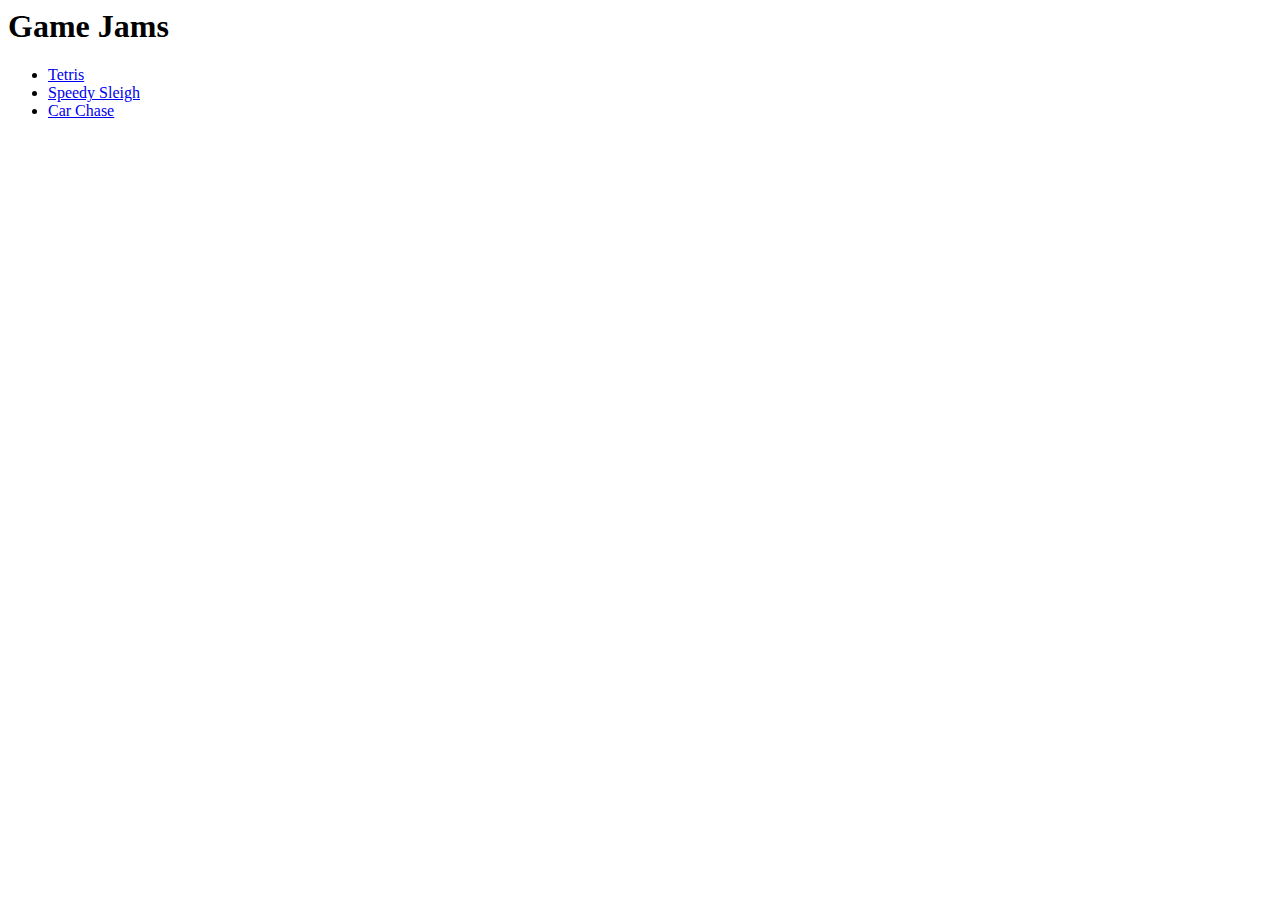
==== commit c5c4508e: "Adding a page and main JavaScript file for Sleigh" ====
--- a/index.html
+++ b/index.html
@@ -1,100 +1,18 @@
-<html lang="en">
+<html>
+
 <head>
-    <meta charset="utf-8">
-    <meta name="viewport" content="width=device-width, initial-scale=1, shrink-to-fit=no">
-    <meta name="description" content="">
-    <meta name="author" content="">
-    <title>DevChatter - GameJams</title>
-    <!-- Bootstrap core CSS -->
-    <link href="startbootstrap/vendor/bootstrap/css/bootstrap.min.css" rel="stylesheet">
-    <!-- Custom fonts for this template -->
-    <link href="https://fonts.googleapis.com/css?family=Saira+Extra+Condensed:500,700" rel="stylesheet">
-    <link href="https://fonts.googleapis.com/css?family=Muli:400,400i,800,800i" rel="stylesheet">
-    <link href="startbootstrap/vendor/fontawesome-free/css/all.min.css" rel="stylesheet">
-    <!-- Custom styles for this template -->
-    <link href="startbootstrap/css/resume.css" rel="stylesheet">
-   
-    <style>
-    .fa, .fab, .fal, .far, .fas {
-    
-        line-height: 3.5rem;
-}
-    </style>
+
 </head>
-<body id="page-top">
-    <nav class="navbar navbar-expand-lg navbar-dark bg-primary fixed-top" id="sideNav">
-        <a class="navbar-brand js-scroll-trigger" href="#page-top">
-            <span class="d-block d-lg-none">Game Jams</span>
-            <span class="d-none d-lg-block">
-                <img class="img-fluid img-profile rounded-circle mx-auto mb-2" src="./startbootstrap/img/devchatterlogo.png" alt="">
-            </span>
-        </a>
-        <button class="navbar-toggler" type="button" data-toggle="collapse" data-target="#navbarSupportedContent" aria-controls="navbarSupportedContent" aria-expanded="false" aria-label="Toggle navigation">
-            <span class="navbar-toggler-icon"></span>
-        </button>
-        <div class="collapse navbar-collapse" id="navbarSupportedContent">
-            <ul class="navbar-nav">
 
-                <li class="nav-item">
-                    <a class="nav-link js-scroll-trigger" href="#">Home</a>
-                </li>
-                <li class="nav-item">
-                    <a class="nav-link js-scroll-trigger" href="tetris/index.html">Tetris</a>
-                </li>
-                <li class="nav-item">
-                    <a class="nav-link js-scroll-trigger" href="car-chase/index.html">Car Chase</a>
-                </li>
-            </ul>
-        </div>
-    </nav>
-    <div class="container-fluid p-0">
-        <section class="resume-section p-3 p-lg-5 d-flex d-column" id="about">
-            <div class="my-auto">
-                <h1 class="mb-0">
-                    DevChatter 
-                    <span class="text-primary">Game Jams</span>
-                </h1>
-                <div class="subheading mb-5">
-                    Ohio, USA
-                    <a href="mailto:#">name@email.com</a>
-                </div>
-                <p class="lead mb-5">As a recurring series of videos on DevChatter, we sometimes create little stand-along games. These are the games.
-                    Try the  <a href="https://devchatter.github.io/GameJams/">DevChatter Game Jams</a></p>
-                <div class="social-icons">
-                    <a href="#">
-                        <i class="fab fa-linkedin-in"></i>
-                    </a>
-                    <a href="https://github.com/DevChatter">
-                        <i class="fab fa-github"></i>
-                    </a>
-                    <a href="#">
-                        <i class="fab fa-twitter"></i>
-                    </a>
-                    <a href="#">
-                        <i class="fab fa-facebook-f"></i>
-                    </a>
-                    <a href="https://www.twitch.tv/devchatter">
-                        <i class="fab fa-twitch"></i>
-                    </a>
-                </div>
-            </div>
-        </section>
-        <hr class="m-0">
-       
-    </div>
-    <!-- Bootstrap core JavaScript -->
-    <script src="startbootstrap/vendor/jquery/jquery.min.js"></script>
-    <script src="startbootstrap/vendor/bootstrap/js/bootstrap.bundle.min.js"></script>
-    <!-- Plugin JavaScript -->
-    <script src="startbootstrap/vendor/jquery-easing/jquery.easing.min.js"></script>
-    <!-- Custom scripts for this template -->
-    <script src="startbootstrap/js/resume.min.js"></script>
-  
-    </script>
-    <script>
-        
-    </script>
+<body>
+<h1>Game Jams</h1>
+
+<ul>
+    <li><a href="tetris/index.html">Tetris</a></li>
+    <li><a href="sleigh/index.html">Speedy Sleigh</a></li>
+    <li><a href="car-chase/index.html">Car Chase</a></li>
+</ul>
 </body>
-</html>
 
 
+</html>